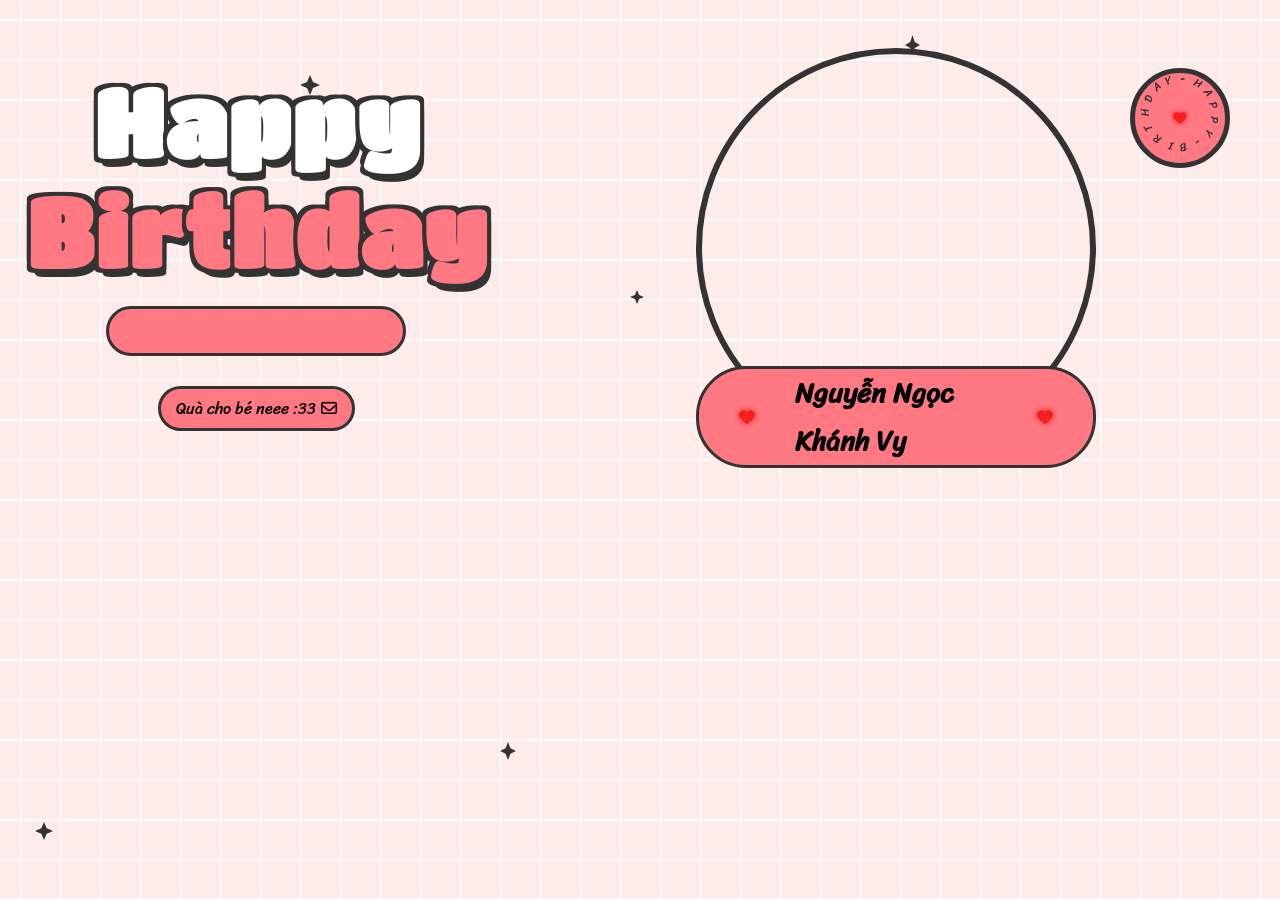
==== ChucmungsinhnhatKhanhVy.html @ 383632b1 "Add files via upload" ====
<!DOCTYPE html>
<html lang="en">
<head>
    <meta charset="UTF-8">
    <meta name="viewport" content="width=device-width, initial-scale=1.0">
    <title>Happy birthday</title>
    <link rel="stylesheet" href="style.css">
    <link rel="stylesheet" href="https://cdnjs.cloudflare.com/ajax/libs/font-awesome/6.5.1/css/all.min.css" integrity="sha512-DTOQO9RWCH3ppGqcWaEA1BIZOC6xxalwEsw9c2QQeAIftl+Vegovlnee1c9QX4TctnWMn13TZye+giMm8e2LwA==" crossorigin="anonymous" referrerpolicy="no-referrer" />
    <script src="https://code.jquery.com/jquery-3.7.1.min.js" integrity="sha256-/JqT3SQfawRcv/BIHPThkBvs0OEvtFFmqPF/lYI/Cxo=" crossorigin="anonymous"></script>
</head>
<body>
    <div id="wrapper">
        <div class="flag__birthday">
            <img src="./images/1.png" alt="" width="350" class="flag__left">
            <img src="./images/1.png" alt="" width="350" class="flag__right">
        </div>
        <div class="content">
            <div class="left">
                <div class="title">
                    <h1 class="happy">
                        <span style="--t: 4s;">H</span>
                        <span style="--t: 4.2s;">a</span>
                        <span style="--t: 4.4s;">p</span>
                        <span style="--t: 4.6s;">p</span>
                        <span style="--t: 4.8s;">
                            y
                            <div class="hat">
                                <img src="./images/hat.png" alt="" width="130">
                            </div>
                        </span>
                    </h1>
                    <h1 class="birthday">
                        <span style="--t: 5s;">B</span>
                        <span style="--t: 5.2s;">i</span>
                        <span style="--t: 5.4s;">r</span>
                        <span style="--t: 5.6s;">t</span>
                        <span style="--t: 5.8s;">h</span>
                        <span style="--t: 6s;">d</span>
                        <span style="--t: 6.2s;">a</span>
                        <span style="--t: 6.4s;">y</span>
                    </h1>
                    
                </div>
                <div class="date__of__birth">
                    <span></span>
                </div>
                <div class="btn">
                    <button id="btn__letter">
                        Quà cho bé neee :33
                        <i class="fa-regular fa-envelope"></i>
                    </button>
                </div>
            </div>
            <div class="right">
                <div class="box__account">
                    <div class="image">
                        <img src="./images/hehehe.png" alt="">
                    </div>
                    <div class="name">
                        <i class="fa-solid fa-heart"></i>
                        <span>Nguyễn Ngọc Khánh Vy</span>
                        <i class="fa-solid fa-heart"></i>
                    </div>
                    <div class="balloon_one">
                        <img width="100px" src="./images/balloon1.png" alt="">
                    </div>
                    <div class="balloon_two">
                        <img width="100px" src="./images/balloon2.png" alt="">
                    </div>
                </div>
                <div class="cricle">
                    <div class="text__cricle">
                        <span style="--i: 1;">h</span>
                        <span style="--i: 2;">a</span>
                        <span style="--i: 3;">p</span>
                        <span style="--i: 4;">p</span>
                        <span style="--i: 5;">y</span>
                        <span style="--i: 6;">-</span>
                        <span style="--i: 7;">b</span>
                        <span style="--i: 8;">i</span>
                        <span style="--i: 9;">r</span>
                        <span style="--i: 10;">t</span>
                        <span style="--i: 11;">h</span>
                        <span style="--i: 12;">d</span>
                        <span style="--i: 13;">a</span>
                        <span style="--i: 14;">y</span>
                        <span style="--i: 15;">-</span>
                    </div>
                    <i class="fa-solid fa-heart"></i>
                </div>
                <span class="day">
                    
                </span>
                <span class="month"></span>
            </div>
        </div>
        <div class="decorate_star star1" style="--t: 15s;"></div>
        <div class="decorate_star star2" style="--t: 15.2s;"></div>
        <div class="decorate_star star3" style="--t: 15.4s;"></div>
        <div class="decorate_star star4" style="--t: 15.6s;"></div>
        <div class="decorate_star star5" style="--t: 15.8s;"></div>
        <div class="decorate_flower--one" style="--t: 15s;">
            <img width="20" src="./images/hoaanhdao.png" alt="">
        </div>
        <div class="decorate_flower--two" style="--t: 15.3s;">
            <img width="20" src="./images/hoaanhdao.png" alt="">
        </div>
        <div class="decorate_flower--three" style="--t: 15.6s;">
            <img width="20" src="./images/hoaanhdao.png" alt="">
        </div>
        <div class="decorate_bottom">
            <img src="./images/decorate.png" alt="" width="100">
        </div>
        <div class="smiley__icon">
            <img src="./images/smiley_icon.png" alt="" width="100">
        </div>

        

        <div class="box__letter">
            <div class="letter__border">
                <div class="letter">
                    <div class="title__letter">
                    </div>
                    <div class="content__letter">
                        <div class="left">
                            <img id="heart__letter" src="./images/heart_letter.png" alt="">
                            <img class="heart heart_1" style="--t: 0.2s" width="20" src="./images/heart.png" alt="">
                            <img class="heart heart_2" style="--t: 0.4s" width="20" src="./images/heart.png" alt="">
                            <img class="heart heart_3" style="--t: 0.6s" width="20" src="./images/heart.png" alt="">
                            <img class="heart heart_4" style="--t: 0.8s" width="20" src="./images/heart.png" alt="">
                        </div>
                        <div class="right">
                            <div class="love__img">
                                <img src="./images/love.png" alt="" width="220">
                            </div>
                            <div class="text__letter">
                                 <p></p>
                            </div>
                            <img id="mewmew" width="80" src="./images/mewmew.gif" alt="">
                        </div>
                    </div>
                </div>
                <div class="close">
                    <i class="fa-solid fa-xmark"></i>
                </div>
            </div>
        </div>
    </div>
</body>
<script>
    let datetxt = "26/11";
    let datatxtletter = "Chúc mừng sinh nhật emm bé Nguyễn Ngọc Khánh Vy xink đẹp của anhhh 💕";
    let titleLetter = "Có cái gì nè Vuy OwO";
    let charArrDate = datetxt.split('');
    let charArrDateLetter = datatxtletter.split('');
    let charArrTitle = titleLetter.split('');
    let currentIndex = 0;
    let currentIndexLetter = 0;
    let currentIndexTitle = 0;
    let date__of__birth = document.querySelector(".date__of__birth span");
    let text__letter = document.querySelector(".text__letter p");
    setTimeout(function(){
        timeDatetxt = setInterval(function(){
            if(currentIndex < charArrDate.length){
                date__of__birth.textContent += charArrDate[currentIndex];
                currentIndex++;
            }
            else{
                let i = document.createElement("i");
                i.className = "fa-solid fa-star"
                document.querySelector(".date__of__birth").prepend(i)
                document.querySelector(".date__of__birth").appendChild(i.cloneNode(true))
                clearInterval(timeDatetxt)
            }
        },100)
    },12000)

    var intervalContent;
    var intervalTitle;
    $("#btn__letter").on("click", function(){
        $(".box__letter").slideDown()
        setTimeout(function(){
            $(".letter__border").slideDown();
        },1000)
        setTimeout(function(){
            intervalTitle = setInterval(function(){
                if(currentIndexTitle < charArrTitle.length){
                    document.querySelector(".title__letter").textContent += charArrTitle[currentIndexTitle];
                    let i = document.createElement("i");
                    i.className = "fa-solid fa-heart"
                    document.querySelector(".title__letter").appendChild(i)
                    currentIndexTitle++;
                }
                else{
                    clearInterval(intervalTitle)
                }
            },100)
        },2000)
        setTimeout(function(){
            document.querySelector("#heart__letter").classList.add("animationOp");
            document.querySelector(".love__img").classList.add("animationOp");
            document.querySelector("#mewmew").classList.add("animationOp");
        },2800)
        setTimeout(function(){
            document.querySelectorAll(".heart").forEach((item)=>{
                item.classList.add("animation")
            })
        },3500)
        setTimeout(function(){
            intervalContent = setInterval(function(){
                if(currentIndexLetter < charArrDateLetter.length){
                    text__letter.textContent += charArrDateLetter[currentIndexLetter];
                    currentIndexLetter++;
                }
                else{
                    clearInterval(intervalContent)
                }
            },50)
        },6000)
    })
    $(".close").on("click", function(){
        clearInterval(intervalContent)
        document.querySelector(".title__letter").textContent = "";
        text__letter.textContent = "";
        currentIndexLetter = 0
        currentIndexTitle = 0
        document.querySelector("#heart__letter").classList.remove("animationOp");
        document.querySelector(".love__img").classList.remove("animationOp");
        document.querySelector("#mewmew").classList.remove("animationOp");
        document.querySelectorAll(".heart").forEach((item)=>{
                item.classList.remove("animation")
            })
        $(".box__letter").slideUp();
        $(".letter__border").slideUp();
    })


    //mobile

    function mobile(){
        const app = {
            timeout: function(txt, dom){
                let currentIndex = 0;
                let charArr = txt.split('')
                intervalMobile = setInterval(function(){
                    if(currentIndex < charArr.length){
                        dom.textContent += charArr[currentIndex];
                        currentIndex++;
                    }
                    else{
                        clearInterval(intervalMobile)
                    }
                },200)
            }
        }
        return app
    }
    const fcMobile = mobile()
    if(window.innerWidth < 768){
        setTimeout(()=>{
            fcMobile.timeout("26", document.querySelector(".day"))
        },5000)
        setTimeout(()=>{
            fcMobile.timeout("10", document.querySelector(".month"))
        },6000)
    }
    
</script>
</html>
---- style.css ----
@import url('https://fonts.googleapis.com/css2?family=Coiny&family=Titan+One&display=swap');
@import url('https://fonts.googleapis.com/css2?family=Nerko+One&family=Sriracha&display=swap');
@import url('https://fonts.googleapis.com/css2?family=Dancing+Script:wght@700&display=swap');
*{
    padding: 0;
    margin: 0;
    box-sizing: border-box;
}
:root{
    --color-pink: #feecea;
    --color-white: #fff;
    --color-black: #333;
    --color-text-pink: #ff7882;
    --color-heart: #F61F1F;
    --color-bg-letter: #fff8e4;
    --color-border: #DACCBF;
}
html{
    height: 100%;
}
body {
    position: relative;
    font-size: 16px;
    margin: 0;
    padding: 0;
    height: 100%;
    background-image:linear-gradient(var(--color-pink), var(--color-pink));
}
#wrapper{
    position: relative;
    background-color: transparent;
    background-image: linear-gradient(0deg, transparent 24%, rgba(255, 255, 255, 1) 25%, rgba(255, 255, 255, 1) 26%, transparent 27%, transparent 74%, rgba(255, 255, 255, 1) 75%, rgba(255, 255, 255, 1) 76%, transparent 77%, transparent), linear-gradient(90deg, transparent 24%, rgba(255, 255, 255, 1) 25%, rgba(255, 255, 255,1) 26%, transparent 27%, transparent 74%, rgba(255, 255, 255, 1) 75%, rgba(255, 255, 255, 1) 76%, transparent 77%, transparent);
    height:100%;
    background-size:80px 80px;
    overflow: hidden;
    z-index: 1;
}
.flag__birthday{
    display: flex;
    justify-content: space-between;
    transform: translateY(-200px);
    animation: translateYFlag 1.5s 2s forwards;
}
@keyframes translateYFlag{
    to{
        transform: translateY(-10px);
    }
}
.flag__birthday .flag__left{
    transform: rotate(-10deg) translate(-20px,30px);
}
.flag__birthday .flag__right{
    transform: rotate(10deg) translate(20px,30px) scaleX(-1);
}
.content{
    width: 100%;
    position: relative;
    display: flex;
    padding-top: 3rem;
}
.content .left, .content .right{
    position: relative;
    display: flex;
    flex-direction: column;
    justify-content: center;
    align-items: center;
}
.content .left{
    width: 40%;
}
.content .right{
    width: 60%;
}
.left .btn{
    transform: scale(0);
    animation: scaleCricle 2s 16s forwards ease-in-out;
}
#btn__letter{
    position: relative;
    margin-top: 30px;
    background-color: var(--color-text-pink);
    outline: none;
    padding: 5px 15px;
    font-size: 1rem;
    border-radius: 50px;
    border: 3px solid var(--color-black);
    font-family: "Sriracha", cursive;
    display: flex;
    align-items: center;
    justify-content: center;
    cursor: pointer;
    z-index: 2;
    transform: scale(1);
    transition: all .5s ease-in-out;
}
#btn__letter:active{
    transform: scale(0.7);
}
#btn__letter i{
    margin-left: 5px;
}
#btn__letter:hover{
    border-color: var(--color-heart);
    background-color: var(--color-heart);
    color: #fff;
    box-shadow: rgba(0, 0, 0, 0.24) 0px 3px 8px;
}

#btn__letter:hover i{
    animation: rotateHeart 1s infinite linear;
}
@keyframes rotateHeart{
    0%,50%, 100%{
        transform: rotate(0deg);
    }
    25%{
        transform: rotate(12deg);
    }
    75%{
        transform: rotate(-12deg);
    }
}
.title{
    position: relative;
    width: 100%;
    display: flex;
    justify-content: center;
    font-family: "Titan One", sans-serif;
    font-size: 3rem;
    flex-direction: column;
    perspective: 1000px;
}
.title .happy, .title .birthday{
    position: relative;
    text-shadow: 4px 4px var(--color-black), 
                -4px 4px var(--color-black), 
                4px -4px var(--color-black), 
                -4px -4px var(--color-black), 
                4px 8px 0 var(--color-black);
    font-weight: bold;
    display: flex;
    justify-content: center;
}
.title .happy{
    color: var(--color-white);
}
.title .happy span, .title .birthday span{
    transform: translateY(50px);
    opacity: 0;
    visibility: hidden;
    animation: txtTranslateY .5s var(--t) forwards;
}
@keyframes txtTranslateY{
    100%{
        transform: translateY(0);
        opacity: 1;
        visibility: visible;
    }
}
.title .birthday{
    color: var(--color-text-pink);
}

.title .hat{
    position: absolute;
    right: -80px;
    top: -350px;
    transform: rotate(-40deg);
    z-index: -1;
    animation: topHat 4s 7s forwards ease;
}
@keyframes topHat{
    20%, 30%{
        top: -30px;
        transform-origin: left;
        transform: rotate(-40deg);
    }
    35%, 100%{
        top: -30px;
        transform: rotate(0deg);
    }
}
.date__of__birth, .name{
    display: flex;
    justify-content:space-around;
    align-items: center;
    background-color: var(--color-text-pink);
    border-radius: 50px;
    margin-top: 20px;
    font-family: "Sriracha", cursive;
    
}
.date__of__birth{
    border: 3px solid var(--color-black);
    position: relative;
    transform: translateY(-100px);
    z-index: -1;
    opacity: 0;
    visibility: hidden;
    width: 0px;
    animation: dateOfBirth 5s 9s forwards;
}
@keyframes dateOfBirth{
    20%,40%{
        width: 0px;
        height: 0;
        transform: translateY(0px);
        opacity: 1;
        visibility: visible;
    }
    45%{
        transform: translateY(0px);
        opacity: 1;
        visibility: visible;
        width: 300px;
        height: 0px;
    }
    50%,100%{
        transform: translateY(0px);
        opacity: 1;
        visibility: visible;
        width: 300px;
        height: 50px;
    }
}
.name{
    position: absolute;
    padding: 0px 40px;
    bottom: -20px;
    border: 3px solid var(--color-black);
}
.date__of__birth span, .name span{
    font-weight: bold;
    margin: 0px 40px;
}
.date__of__birth span{
    font-size: 1.2rem;
}
.name span{
    font-size: 1.7rem;
}
.right .box__account{
    position: relative;
    transform: translateY(700px);
    animation: topBoxImage 8s 7s forwards ease-in;
}
@keyframes topBoxImage{
    to{
        transform: translateY(0);
    }
}
.content .right .image{
    position: relative;
    width: 400px;
    height: 400px;
    border-radius: 50%;
    overflow: hidden;
    display: flex;
    align-items: center;
    border: 6px solid var(--color-black);
}
.content .right .image img{
    width: 100%;
    object-fit: cover;

}
.cricle{
    position: absolute;
    top: 20px;
    right: 50px;
    display: flex;
    justify-content: center;
    align-items: center;
    transform: scale(0);
    animation: scaleCricle 3s 15s forwards ease-in-out;
}
@keyframes scaleCricle {
    0%{
        transform: scale(0);
    }
    10%{
        transform: scale(1.3);
    }
    20%{
        transform: scale(0.7);
    }
    30%,100%{
        transform: scale(1);
    }

}
.text__cricle{
    width: 100px;
    height: 100px;
    background-color: var(--color-text-pink);
    border-radius: 50%;
    border: 5px solid var(--color-black);
    display: flex;
    justify-content: center;
    align-items: center;
    animation: rotateCricle 5s linear infinite;
}
@keyframes rotateCricle{
    to{
        transform: rotate(360deg);
    }
}
.text__cricle span{
    top: 0%;
    left: 50%;
    position: absolute;
    color: var(--color-black);
    transform: rotate(calc(var(--i) * 24deg));
    transform-origin: 0 45px;
    font-family: "Sriracha", cursive;
    text-transform: uppercase;
    font-size: 0.7rem;
}
.fa-heart{
    color: var(--color-heart);
    filter: drop-shadow(0 0 3px var(--color-heart));
    animation: scaleHeart 1s infinite linear;
}
.cricle .fa-heart{
    position: absolute;
    transform: scale(0.85);
}
@keyframes scaleHeart{
    50%{
        transform: scale(1.2);
    }
}
.right .balloon_one{
    position: absolute;
    top: -70px;
    left: -70px;
    animation: balloon1 2s infinite linear;
}
@keyframes balloon1{
    0%, 50%,100%{
        transform-origin: bottom right;
        transform: rotate(0deg);
    }
    25%{
        transform-origin: bottom right;
        transform: rotate(3deg);
    }
    75%{
        transform-origin: bottom right;
        transform: rotate(-3deg);
    }
}
.right .balloon_two{
    position: absolute;
    top: 170px;
    right: -65px;
    z-index: -1;
    transform: rotate(10deg);
    animation: balloon2 2s infinite linear;
}
@keyframes balloon2 {
    0%,50%,100%{
        transform-origin: bottom left;
        transform: rotate(10deg);
    }
    25%{
        transform-origin: bottom left;
        transform: rotate(7deg);
    }
    75%{
        transform-origin: bottom left;
        transform: rotate(13deg);
    }
}

.decorate_star{
    position: absolute;
    transform: scale(0);
    background-color: var(--color-black);
    clip-path: polygon(0 50%, 35% 35%, 50% 0, 65% 35%, 100% 50%, 65% 65%, 50% 100%, 35% 65%);
    animation: scaleCricle 3s var(--t) forwards, 
            scaleStar 2s 16s infinite ease-in-out;
}
.decorate_star.star1{
    width: 20px;
    height: 20px;
    top: 75px;
    left: 300px;
}
.decorate_star.star2{
    width: 15px;
    height: 20px;
    top: 35px;
    right: 360px;
}
.decorate_star.star3{
    width: 14px;
    height: 14px;
    top: 290px;
    left: 630px;
}
.decorate_star.star4{
    width: 18px;
    height: 18px;
    bottom: 60px;
    left: 35px;
}
.decorate_star.star5{
    width: 16px;
    height: 18px;
    bottom: 140px;
    left: 500px;
}
@keyframes scaleStar {
    25%{
        transform: scale(0.8);
    }
    50%{
        transform: scale(1.1);
    }
}
.decorate_bottom{
    position: absolute;
    right: 0;
    bottom: -10px;
}
.hoaanhdao--one{
    position: absolute;
    top: 250px;
    left: 50px;
    transform: scale(0);
    animation: scaleCricle 3s var(--t) forwards ease-in-out;
}
.hoaanhdao--two{
    position: absolute;
    top: 225px;
    left: 540px;
    transform: scale(0);
    animation: scaleCricle 3s var(--t) forwards ease-in-out;
}
.hoaanhdao--three{
    position: absolute;
    top: 150px;
    right: 235px;
    transform: scale(0);
    animation: scaleCricle 3s var(--t) forwards ease-in-out;
}
.smiley__icon{
    position: absolute;
    bottom: 180px;
    left: 555px;
    transform: scale(0);
    animation: scaleCricle 3s 15s forwards ease-in-out;
}


.box__letter{
    position: fixed;
    top: 0;
    left: 0;
    background-color: rgba(0,0,0,.5);
    width: 100%;
    height: 100%;
    z-index: 10;
    display: none;
}
.box__letter .letter__border{
    position: absolute;
    width: 55vw;
    height: 450px;
    background-color: var(--color-white);
    border-radius: 27px;
    padding: 17px;
    box-shadow: rgba(0, 0, 0, 0.24) 0px 3px 8px;
    top: 50%;
    left: 50%;
    transform: translate(-50%,-50%);
    display: none;
}
.letter__border .close{
    position: absolute;
    right: -10px;
    top: -10px;
    width: 30px;
    height: 30px;
    background-color: var(--color-white);
    border-radius: 50%;
    display: flex;
    justify-content: center;
    align-items: center;
    box-shadow: rgba(99, 99, 99, 0.2) 0px 2px 8px 0px;
    cursor: pointer;
}
.letter__border .letter{
    width: 100%;
    height: 100%;
    background-color: var(--color-bg-letter);
    border-radius: 10px;
    padding-top: 15px;
}
.letter__border .letter .title__letter{
    text-align: center;
    font-family: 'Dancing Script', cursive;
    font-weight: bold;
    font-size: 2.4rem;
}
.title__letter .fa-solid{
    margin-left: 5px;
    font-size: 1.3rem;
}
.letter__border .letter .content__letter{
    position: relative;
    width: 100%;
    height: 100%;
    display: flex;
    padding-top: 1.5rem;
    padding-bottom: 70px;
}
.letter__border .letter .content__letter .left{
    position: relative;
    width: 50%;
    height: 100%;
    padding: 1.7rem;
    border-right: 3px solid var(--color-border);
}
.content__letter .left #heart__letter{
    opacity: 0;
    width: 100%;
}
#heart__letter.animationOp{
    animation: opacityHeart 1s 1s forwards;
}
@keyframes opacityHeart{
    to{
        opacity: 1;
    }
}
.content__letter .left .heart{
    position: absolute;
    opacity: 0;
}
.content__letter .left .heart.animation{
    animation: scaleHeartLetter 1s var(--t) infinite ease-in-out;
}
@keyframes scaleHeartLetter{
    0%{
        opacity: 1;
        transform: scale(0);
    }
    10%{
        opacity: 1;
        transform: scale(1.3);
    }
    20%{
        opacity: 1;
        transform: scale(0.7);
    }
    30%,100%{
        opacity: 1;
        transform: scale(1);
    }
    
}
.content__letter .left .heart_1{
    top: 90px;
    left: 30px;
}
.content__letter .left .heart_2{
    top: 20px;
    right: 70px;
}
.content__letter .left .heart_3{
    bottom: 50px;
    left: 145px;
}
.content__letter .left .heart_4{
    top: 140px;
    right: 35px;
}
.content__letter .right{
    position: relative;
    width: 50%;
}
.content__letter .right .love__img{
    opacity: 0;
    position: absolute;
    right: 20px;
    top: -50px;
}
.love__img.animationOp{
    animation: opacityHeart 1s 1s forwards;
}
.content__letter .right .text__letter{
    margin-top: 60px;
    padding: 20px 15px 10px 15px;
    font-family: 'Dancing Script', cursive;
    font-size: 1.3rem;
}
.content__letter .right #mewmew{
    position: absolute;
    bottom: 0;
    right: 0;
    opacity: 0;
}
#mewmew.animationOp{
    animation: opacityHeart 1s 1s forwards;
}

.content .right .day, .content .right .month{
    font-family: "Titan One", sans-serif;
    color: var(--color-white);
    text-shadow: 2px 4px 0 var(--color-black);
    font-weight: bold;
    font-size: 2.5rem;
    position: absolute;
    -webkit-text-stroke: 0.5px var(--color-black);
    display: none;
}
.content .right .day{
    left: 30px;
}
.content .right .month{
    right: 30px;
}

/* responsive */
@media screen and (max-width:768px) {
    .flag__birthday{
        animation-delay: 0.2s;
    }
    .flag__birthday .flag__left,
    .flag__birthday .flag__right{
        width: 160px;
    }
    .flag__left{
        transform: rotate(-10deg) translate(-20px,20px)!important;
    }
    .flag__right{
        transform: rotate(10deg) translate(20px, 20px) scaleX(-1)!important;
    }
    #wrapper .content{
        flex-direction: column;
    }
    #wrapper .content .left{
        position: unset;
    }
    #wrapper .content .left,#wrapper .content .right{
        width: 100%!important;
    }
    #wrapper .content .left .title{
        font-size: 2rem;
    }
    .happy span:nth-child(1){
        animation-delay: 1s;
    }
    .happy span:nth-child(2){
        animation-delay: 1.2s;
    }
    .happy span:nth-child(3){
        animation-delay: 1.4s;
    }
    .happy span:nth-child(4){
        animation-delay: 1.6s;
    }
    .happy span:nth-child(5){
        animation-delay: 1.8s;
    }
    .birthday span:nth-child(1){
        animation-delay: 2s;
    }
    .birthday span:nth-child(2){
        animation-delay: 2.2s;
    }
    .birthday span:nth-child(3){
        animation-delay: 2.4s;
    }
    .birthday span:nth-child(4){
        animation-delay: 2.6s;
    }
    .birthday span:nth-child(5){
        animation-delay: 2.8s;
    }
    .birthday span:nth-child(6){
        animation-delay: 3s;
    }
    .birthday span:nth-child(7){
        animation-delay: 3.2s;
    }
    .birthday span:nth-child(8){
        animation-delay: 3.4s;
    }
    .title .hat{
        animation-delay: 3.5s;
        right: -50px;
    }
    .title .hat img{
        width: 85px;
    }
    .date__of__birth, .balloon_one, .balloon_two{
        display: none;
    }
    .btn{
        position: absolute;
        bottom: -100px;
    }
    #wrapper .content .right{
        margin-top: 40px;
    }
    .right .box__account{
        display: flex;
        justify-content: center;
        width: 100%;
        transform: translateY(0);
        animation: none!important;
    }
    .right .box__account .image{
        width: 200px;
        height: 200px;
        transform: scale(0);
        animation: scaleHeartLetter 2s 4s forwards!important;
    }
    .right .box__account .name{
        padding: 0 20px;
        transform: scale(0);
        animation: scaleHeartLetter 2s 5s forwards!important;
    }
    .right .box__account .name span{
        font-size: 1rem;
        margin: 0 20px;
    }
    .cricle{
        top: -20px;
        right: 20px;
        animation-delay: 6s;
    }
    .text__cricle{
        width: 65px;
        height: 65px;
        border-width: 2px;
    }
    .text__cricle span{
        transform-origin: 0 30px;
        font-size: 0.5rem;
    }
    .content .right .day, .content .right .month{
        display: block;
        /* transform: scale(0); */
        outline: none;
    }
    .decorate_star.star1 {
        top: 125px;
        left: 375px;
        animation-delay: 5.2s;
    }
    .decorate_star.star2 {
        top: 80px;
        right: 360px;
        animation-delay: 5.2s;
    }
    .decorate_star.star3 {
        top: 255px;
        left: 300px;
        animation-delay: 5.2s;
    }
    .decorate_star.star4{
        animation-delay: 5.2s;
    }
    .decorate_star.star5 {
        bottom: 140px;
        left: 350px;
        animation-delay: 5.2s;
    }
    .decorate_flower--one{
        animation-delay: 5.2s;
    }
    .decorate_flower--two{
        display: none;
    }
    .decorate_flower--three{
        top: 45px;
        animation-delay: 5.2s;
    }
    .left .btn{
        animation-delay: 6s;
    }
    .smiley__icon{
        display: none;
    }
    .box__letter .letter__border{
        width: 95%;
    }
    .letter__border .letter .title__letter{
        font-size: 2rem;
    }
    .content__letter .left{
        display: flex;
        justify-content: center;
        align-items: center;
    }
    .content__letter .left .heart_2{
        top: 50px;
    }
    .content__letter .left .heart_3 {
        bottom: 60px;
        left: 75px;
    }
    .content__letter .left .heart_4 {
        top: 140px;
        right: 15px;
    }
    .content__letter .right .love__img.animationOp img{
        width: 110px;
    }
    .text__letter{
        margin-top: 0px!important;
        font-size: 1rem!important;
    }
}
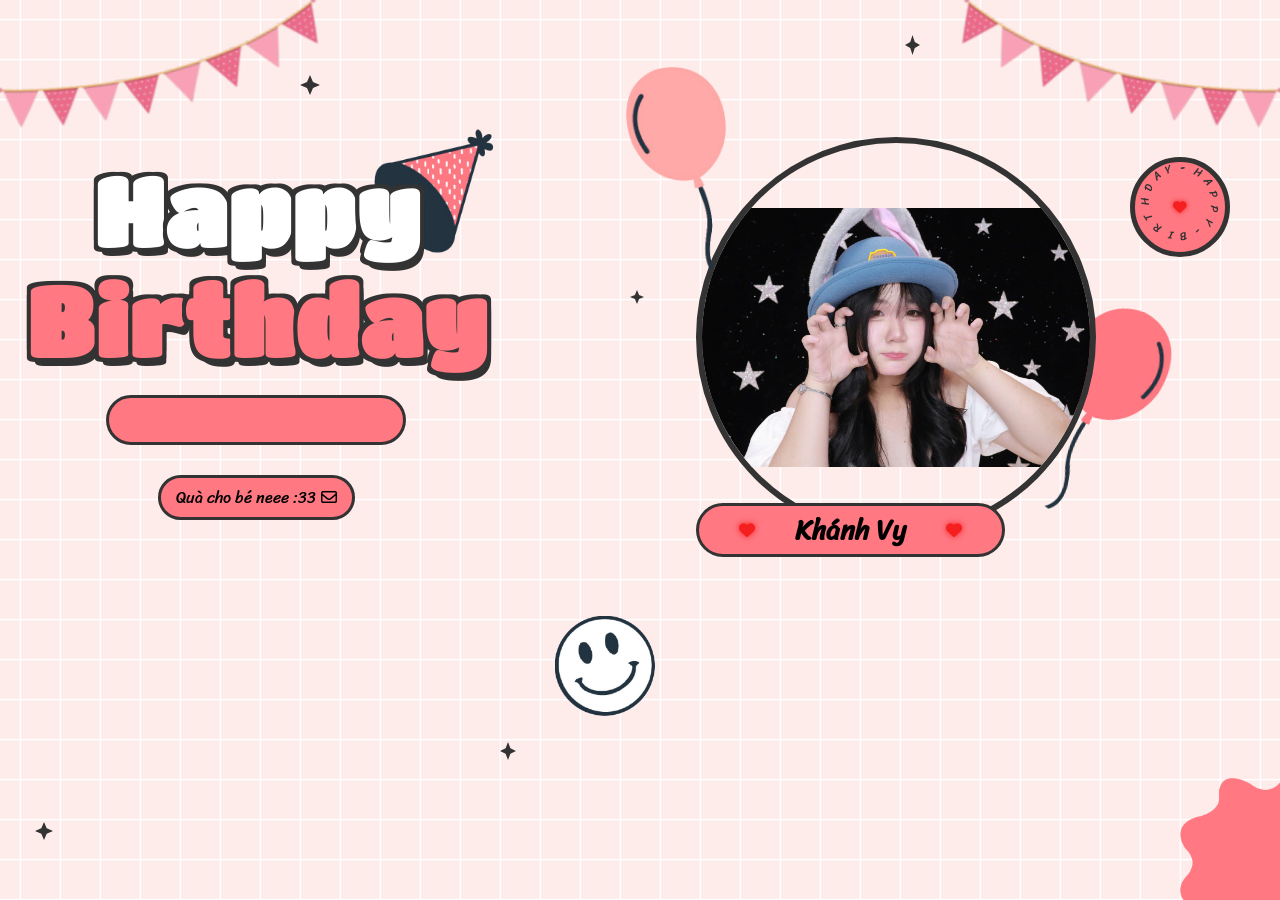
==== commit e480a744: "Add files via upload" ====
--- a/ChucmungsinhnhatKhanhVy.html
+++ b/ChucmungsinhnhatKhanhVy.html
@@ -58,7 +58,7 @@
                     </div>
                     <div class="name">
                         <i class="fa-solid fa-heart"></i>
-                        <span>Nguyễn Ngọc Khánh Vy</span>
+                        <span> Khánh Vy </span>
                         <i class="fa-solid fa-heart"></i>
                     </div>
                     <div class="balloon_one">
@@ -150,7 +150,7 @@
 </body>
 <script>
     let datetxt = "26/11";
-    let datatxtletter = "Chúc mừng sinh nhật emm bé Nguyễn Ngọc Khánh Vy xink đẹp của anhhh 💕";
+    let datatxtletter = "Chúc mừng sinh nhật emm bé Nguyễn Ngọc Khánh Vy xink đẹp của anhhh 💕. Cảm ơn ba mẹ của bé đã sinh ra một cô bé đáng iu như thế này. Cuộc sống của anh từ lúc em xuất hiện đã thay đổi rất nhiều, buồn vui hạnh phúc, cảm xúc gì cũng có, nhưng chắc chắn là em đã khiến nó trở nên đẹp đẽ hơn rất nhiều. Em bé của anh rất là tỵt vời lunn đó, anh lunn lunn tự hào về beée, nên là em hong có được tự tii về bản thân mình đó pic chuaaaa ><. Anh cảm ơn emm vì đã xuất hiện trong cuộc đời của anhh. Chúc em luôn luôn xinh đẹp, hạnh phúc, học giỏi và hăm được bùn nuaaa, hăm tốt cho sức khỏe dauu pic chuaaaa. Anh yêu emm bé của anh nhìu nhìuuu nhắmm óoo";
     let titleLetter = "Có cái gì nè Vuy OwO";
     let charArrDate = datetxt.split('');
     let charArrDateLetter = datatxtletter.split('');
@@ -252,7 +252,7 @@
                         clearInterval(intervalMobile)
                     }
                 },200)
-            }
+            }   
         }
         return app
     }
